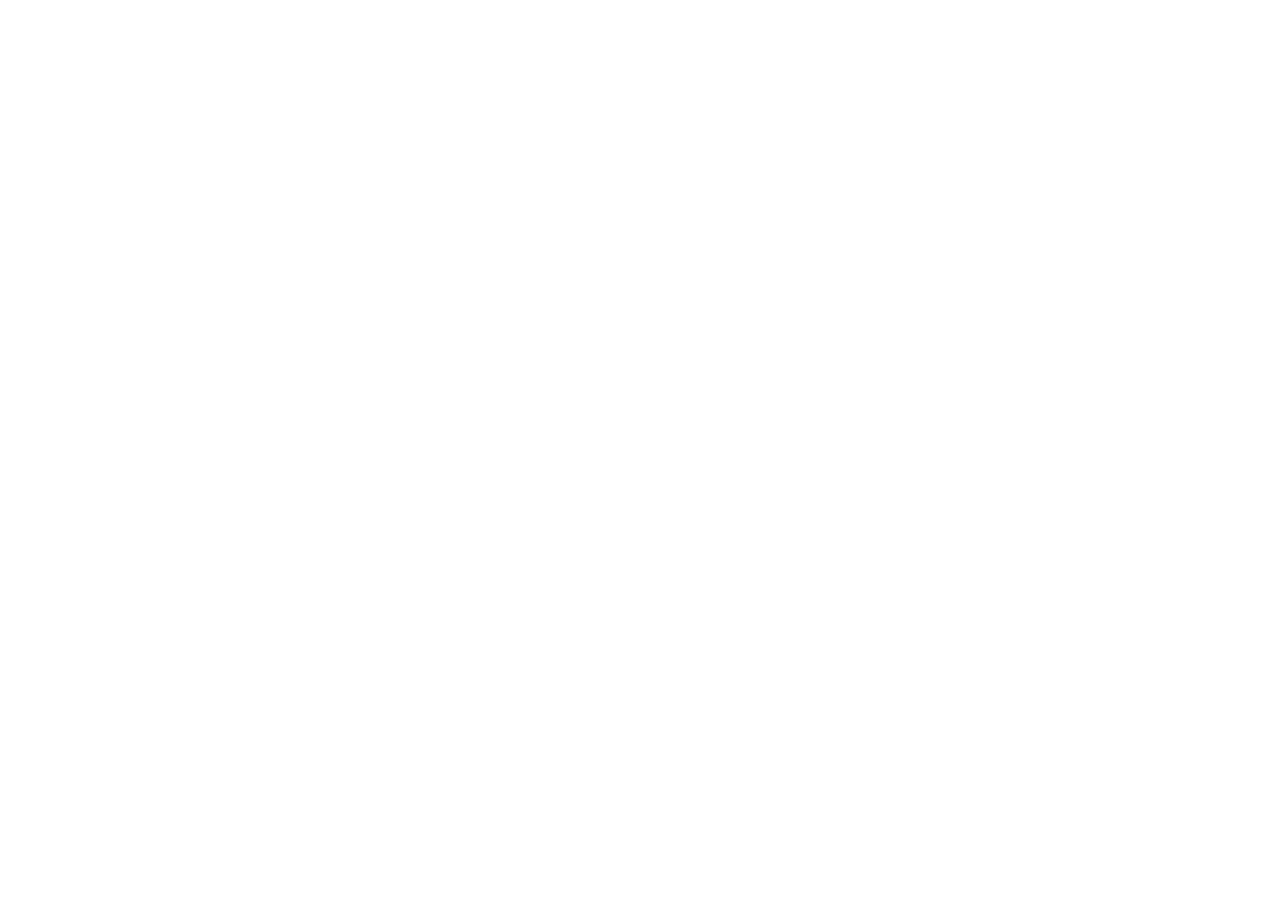
==== index.html @ c750d89a "commit inicial" ====
<!DOCTYPE html>
<html lang="pt-br">
<head>
    <meta charset="UTF-8">
    <meta name="viewport" content="width=device-width, initial-scale=1.0">
    <title>Your new Home</title>
</head>
<body>
    
</body>
</html>
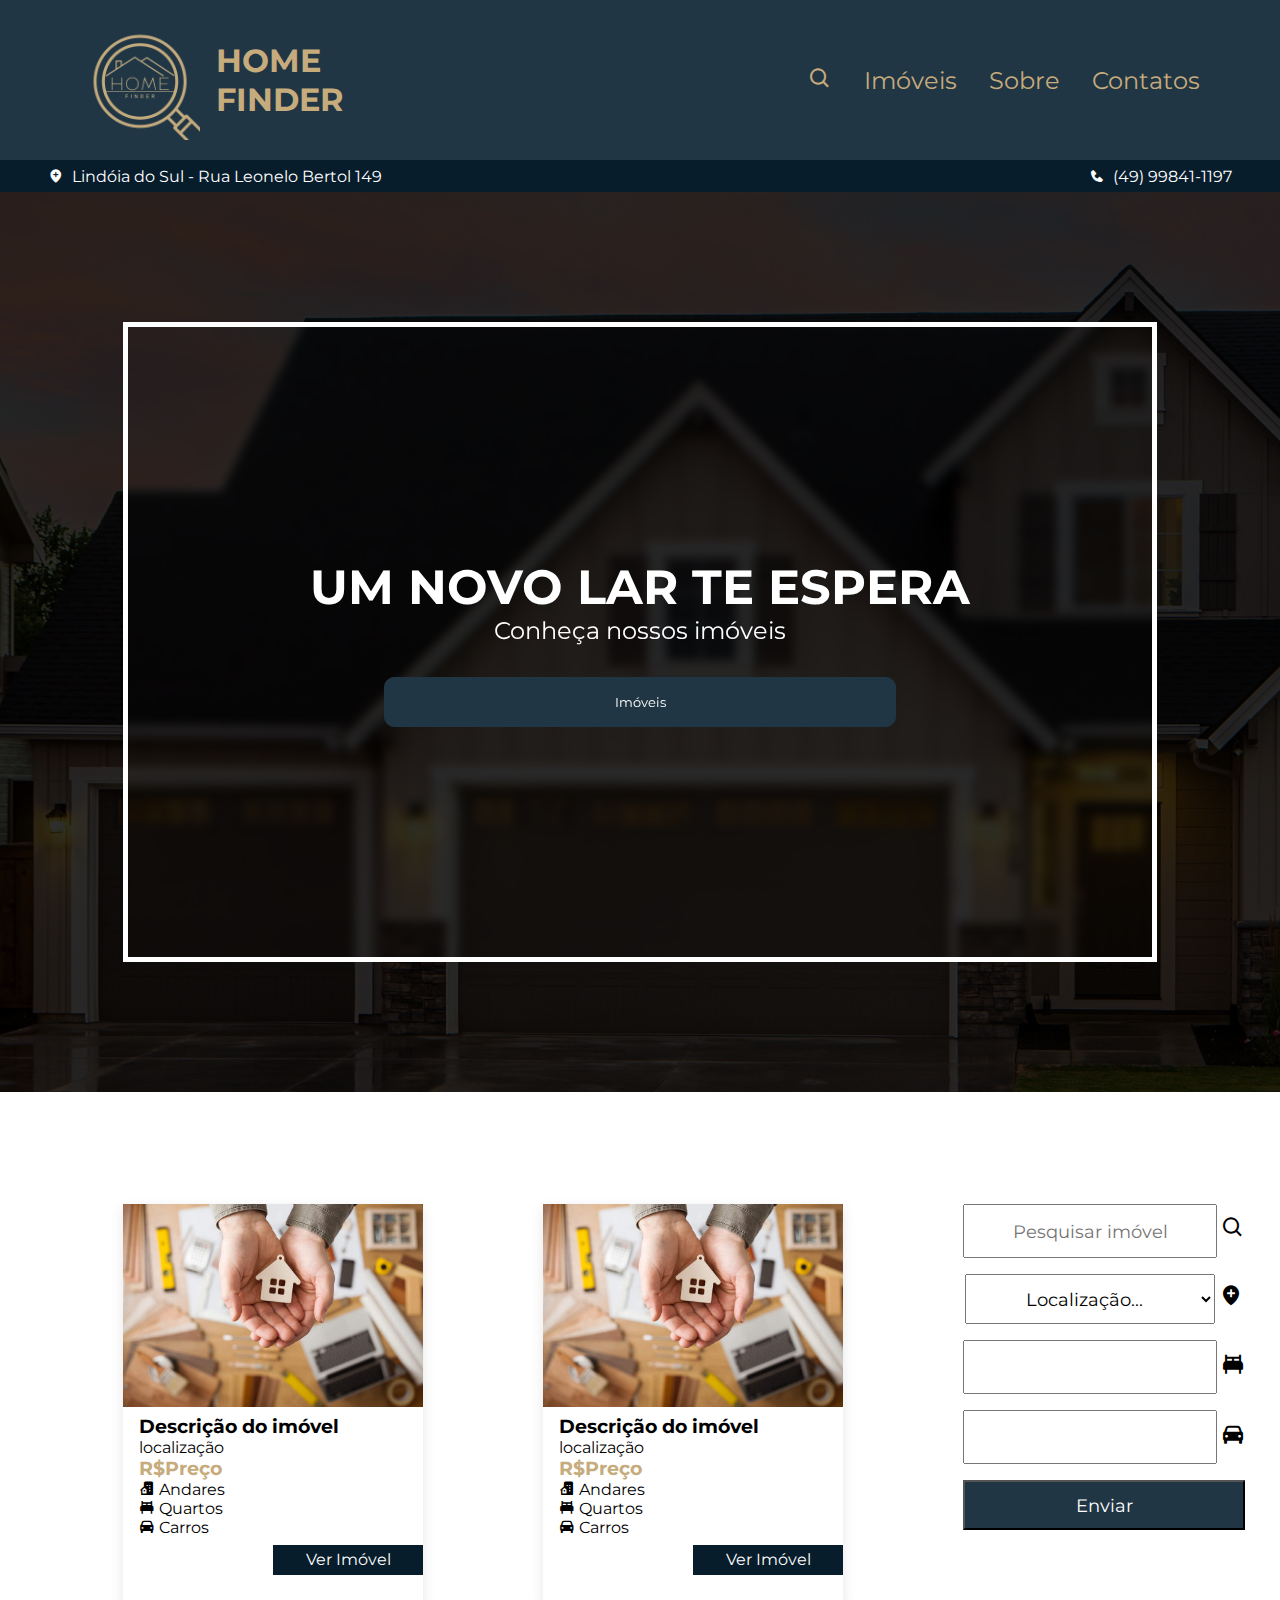
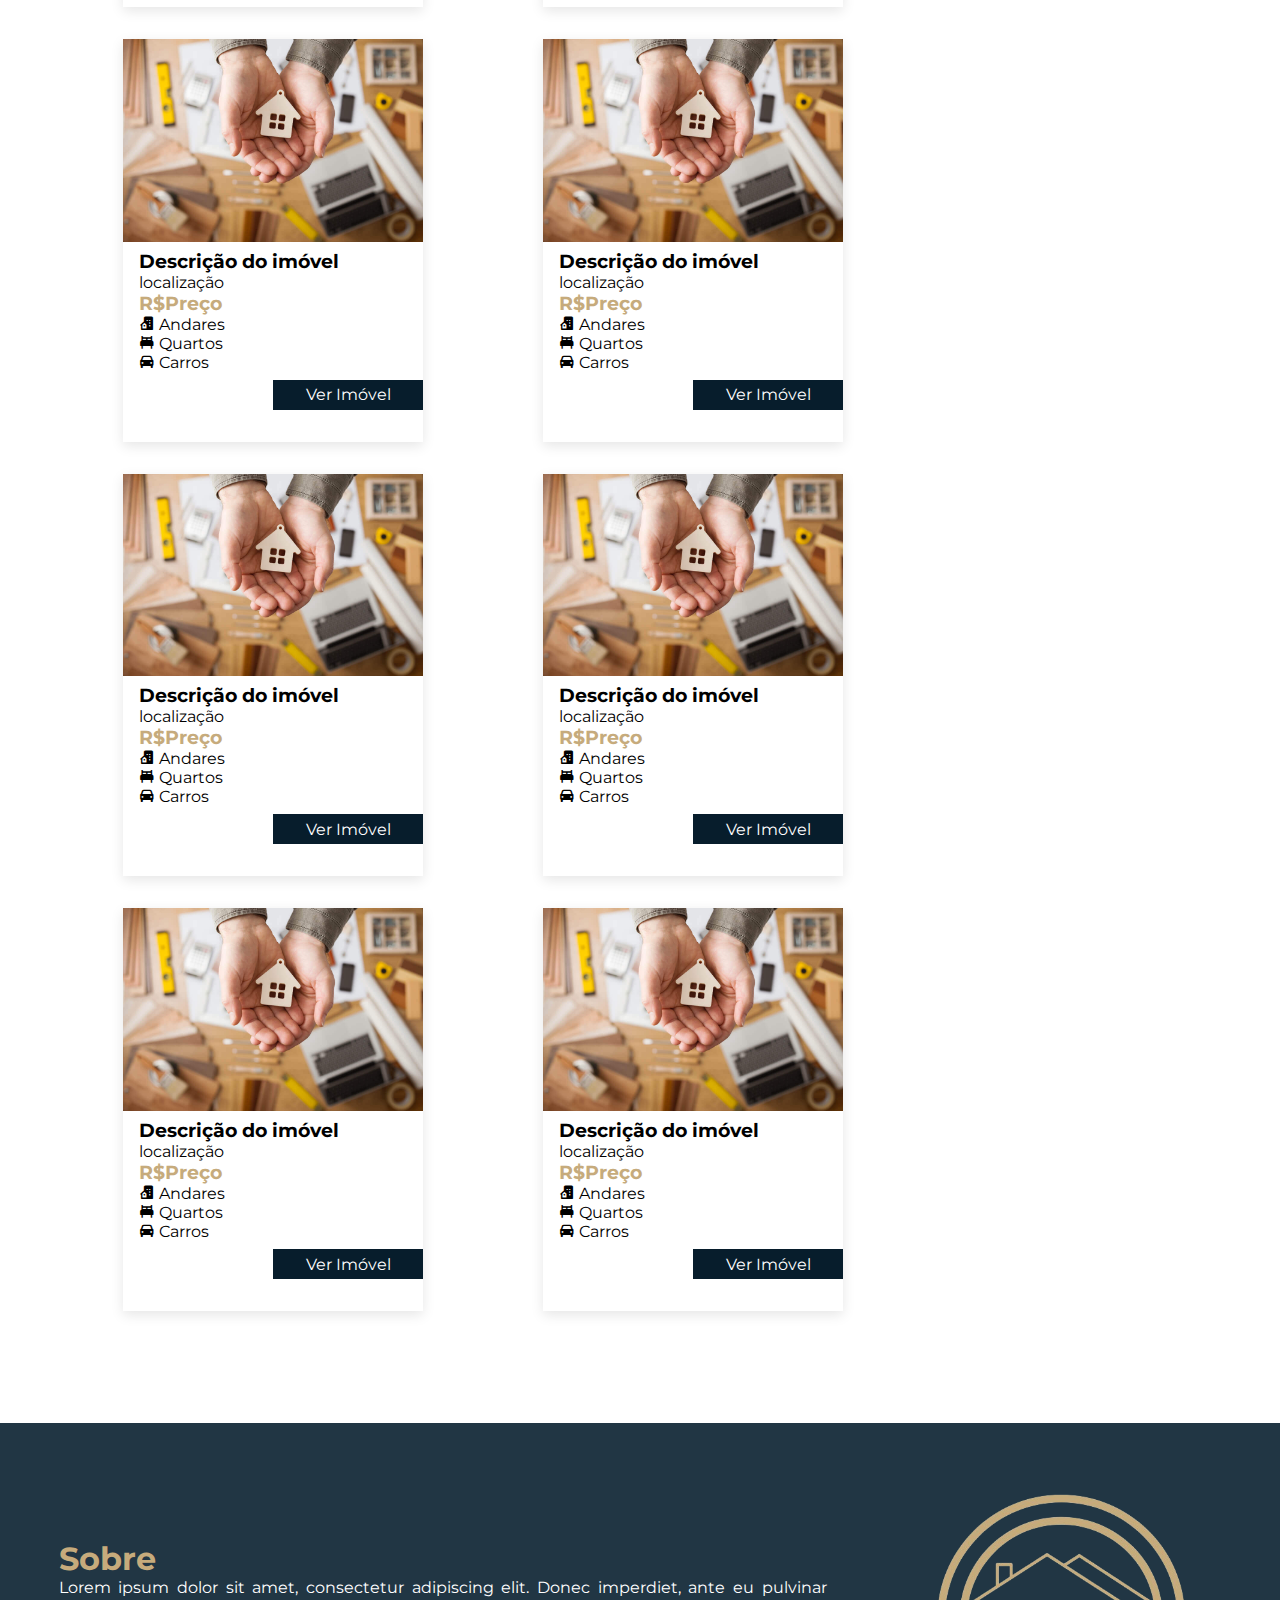
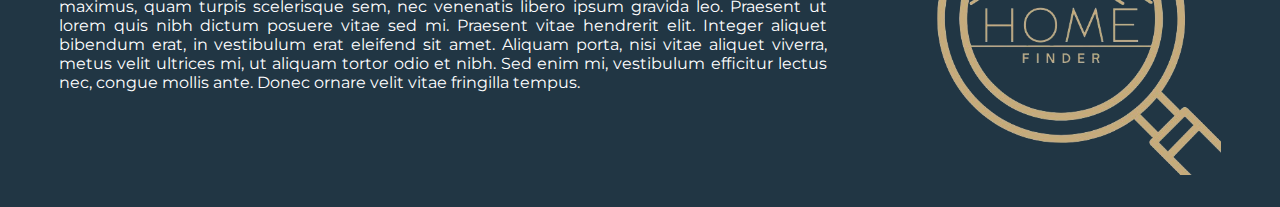
==== commit 69ac4540: "css página inicial" ====
--- a/index.html
+++ b/index.html
@@ -1,11 +1,253 @@
 <!DOCTYPE html>
 <html lang="pt-br">
+
 <head>
     <meta charset="UTF-8">
     <meta name="viewport" content="width=device-width, initial-scale=1.0">
     <title>Your new Home</title>
+
+    <!-- Boxicons CSS -->
+    <link href='https://unpkg.com/boxicons@2.1.4/css/boxicons.min.css' rel='stylesheet'>
+
+    <!-- CSS -->
+    <link rel="stylesheet" href="assets/css/index.css">
+    <link rel="stylesheet" href="assets/css/cabecalho.css">
 </head>
+
 <body>
-    
+
+
+    <header class="cabecalho">
+        <div class="logo">
+            <img src="assets/images/logo.png" alt="LOGO">
+            <div class="titulo">
+                <h1>HOME</h1>
+                <h1>FINDER</h1>
+            </div>
+
+        </div>
+
+        <nav class="menu">
+            <ul>
+                <li><a href="#"><i class='bx bx-search'></i></a></li>
+                <li><a href="#imoveis">Imóveis</a></li>
+                <li><a href="#">Sobre</a></li>
+                <li><a href="#">Contatos</a></li>
+            </ul>
+        </nav>
+
+    </header>
+
+    <div class="infos">
+        <div class="local">
+            <i class='bx bxs-location-plus'></i>
+            <p>Lindóia do Sul - Rua Leonelo Bertol 149</p>
+        </div>
+
+        <div class="contato">
+            <i class='bx bxs-phone'></i>
+            <p>(49) 99841-1197</p>
+        </div>
+    </div>
+
+
+    <div class="apresentacao">
+        <div class="texto">
+            <h1>UM NOVO LAR TE ESPERA</h1>
+            <p>Conheça nossos imóveis</p>
+            <div class="botao">
+                <button><a href="#imoveis">Imóveis</a></button>
+            </div>
+        </div>
+    </div>
+
+    <div class="imoveis" id="imoveis">
+        <div class="cards">
+            <div class="card">
+                <img src="assets/images/foto-chave.png" alt="">
+                <div class="descricao">
+                    <h3>Descrição do imóvel</h3>
+                    <p>localização</p>
+                    <h3><span class="preco">R$Preço</span></h3>
+                    <p><i class='bx bxs-building-house'></i> Andares</p>
+                    <p><i class='bx bxs-bed'></i> Quartos</p>
+                    <p><i class='bx bxs-car'></i> Carros</p>
+                </div>
+                <div class="button">
+                    <button>Ver Imóvel</button>
+                </div>
+            </div>
+
+
+            <div class="card">
+                <img src="assets/images/foto-chave.png" alt="">
+                <div class="descricao">
+                    <h3>Descrição do imóvel</h3>
+                    <p>localização</p>
+                    <h3><span class="preco">R$Preço</span></h3>
+                    <p><i class='bx bxs-building-house'></i> Andares</p>
+                    <p><i class='bx bxs-bed'></i> Quartos</p>
+                    <p><i class='bx bxs-car'></i> Carros</p>
+                </div>
+                <div class="button">
+                    <button>Ver Imóvel</button>
+                </div>
+            </div>
+
+
+            <div class="card">
+                <img src="assets/images/foto-chave.png" alt="">
+                <div class="descricao">
+                    <h3>Descrição do imóvel</h3>
+                    <p>localização</p>
+                    <h3><span class="preco">R$Preço</span></h3>
+                    <p><i class='bx bxs-building-house'></i> Andares</p>
+                    <p><i class='bx bxs-bed'></i> Quartos</p>
+                    <p><i class='bx bxs-car'></i> Carros</p>
+                </div>
+                <div class="button">
+                    <button>Ver Imóvel</button>
+                </div>
+            </div>
+
+
+            <div class="card">
+                <img src="assets/images/foto-chave.png" alt="">
+                <div class="descricao">
+                    <h3>Descrição do imóvel</h3>
+                    <p>localização</p>
+                    <h3><span class="preco">R$Preço</span></h3>
+                    <p><i class='bx bxs-building-house'></i> Andares</p>
+                    <p><i class='bx bxs-bed'></i> Quartos</p>
+                    <p><i class='bx bxs-car'></i> Carros</p>
+                </div>
+                <div class="button">
+                    <button>Ver Imóvel</button>
+                </div>
+            </div>
+
+
+            <div class="card">
+                <img src="assets/images/foto-chave.png" alt="">
+                <div class="descricao">
+                    <h3>Descrição do imóvel</h3>
+                    <p>localização</p>
+                    <h3><span class="preco">R$Preço</span></h3>
+                    <p><i class='bx bxs-building-house'></i> Andares</p>
+                    <p><i class='bx bxs-bed'></i> Quartos</p>
+                    <p><i class='bx bxs-car'></i> Carros</p>
+                </div>
+                <div class="button">
+                    <button>Ver Imóvel</button>
+                </div>
+            </div>
+
+
+            <div class="card">
+                <img src="assets/images/foto-chave.png" alt="">
+                <div class="descricao">
+                    <h3>Descrição do imóvel</h3>
+                    <p>localização</p>
+                    <h3><span class="preco">R$Preço</span></h3>
+                    <p><i class='bx bxs-building-house'></i> Andares</p>
+                    <p><i class='bx bxs-bed'></i> Quartos</p>
+                    <p><i class='bx bxs-car'></i> Carros</p>
+                </div>
+                <div class="button">
+                    <button>Ver Imóvel</button>
+                </div>
+            </div>
+
+            <div class="card">
+                <img src="assets/images/foto-chave.png" alt="">
+                <div class="descricao">
+                    <h3>Descrição do imóvel</h3>
+                    <p>localização</p>
+                    <h3><span class="preco">R$Preço</span></h3>
+                    <p><i class='bx bxs-building-house'></i> Andares</p>
+                    <p><i class='bx bxs-bed'></i> Quartos</p>
+                    <p><i class='bx bxs-car'></i> Carros</p>
+                </div>
+                <div class="button">
+                    <button>Ver Imóvel</button>
+                </div>
+            </div>
+
+
+            <div class="card">
+                <img src="assets/images/foto-chave.png" alt="">
+                <div class="descricao">
+                    <h3>Descrição do imóvel</h3>
+                    <p>localização</p>
+                    <h3><span class="preco">R$Preço</span></h3>
+                    <p><i class='bx bxs-building-house'></i> Andares</p>
+                    <p><i class='bx bxs-bed'></i> Quartos</p>
+                    <p><i class='bx bxs-car'></i> Carros</p>
+                </div>
+                <div class="button">
+                    <button>Ver Imóvel</button>
+                </div>
+            </div>
+
+
+        </div>
+
+        <div class="filtro">
+            <form action="application/pesquisar-imovel.php" class="form">
+                <div>
+                    <input type="text" placeholder="Pesquisar imóvel" name="txtPesquisar">
+                    <label for="txtPesquisar"><i class='bx bx-search'></i></label>
+                </div>
+
+                <div>
+                    <select name="txtLocalizacao" id="">
+                        <option value="">Localização...</option>
+                        <option value="Centro">Centro</option>
+                    </select>
+                    <label for="txtLocalizacao"><i class='bx bxs-location-plus'></i></label>
+
+                </div>
+
+
+                <div>
+                    <input type="number" name="txtQuartos">
+                    <label for="txtQuartos"><i class='bx bxs-bed'></i></label>
+                </div>
+
+                <div>
+                    <input type="number" name="txtCarros">
+                    <label for="txtCarros"><i class='bx bxs-car'></i></label>
+                </div>
+
+                <div class="botao">
+                    <input type="submit" value="Enviar" class="btn">
+                </div>
+
+            </form>
+
+        </div>
+
+    </div>
+
+    <div class="sobre" id="sobre">
+        
+
+        <div class="texto">
+            <div class="titulo">
+                <h1>Sobre</h1>
+            </div>
+            <p>
+                Lorem ipsum dolor sit amet, consectetur adipiscing elit. Donec imperdiet, ante eu pulvinar maximus, quam
+                turpis scelerisque sem, nec venenatis libero ipsum gravida leo. Praesent ut lorem quis nibh dictum posuere
+                vitae sed mi. Praesent vitae hendrerit elit. Integer aliquet bibendum erat, in vestibulum erat eleifend sit
+                amet. Aliquam porta, nisi vitae aliquet viverra, metus velit ultrices mi, ut aliquam tortor odio et nibh.
+                Sed enim mi, vestibulum efficitur lectus nec, congue mollis ante. Donec ornare velit vitae fringilla tempus.
+            </p>
+            
+        </div>
+
+        <img src="assets/images/logo.png" alt="">
+    </div>
 </body>
+
 </html>--- a/assets/css/index.css
+++ b/assets/css/index.css
@@ -0,0 +1,229 @@
+@import url('https://fonts.googleapis.com/css2?family=Montserrat:wght@200;300;400;700&display=swap');
+
+*{
+    font-family: 'Montserrat', sans-serif;
+    padding: 0px;
+    margin: 0px;
+    text-decoration: none;
+    list-style: none;
+    color: inherit;
+    transition: all 0.3s ease-in;
+}
+
+.infos{
+    width: 100%;
+    height: 2rem;
+    background-color: #071d2c;
+    color: #ffffff;
+    display: flex;
+    justify-content: space-between;
+    align-items: center;
+}
+
+.infos .local{
+    display: flex;
+    justify-content: center;
+    align-items: center;
+    gap: 0.5rem;
+    margin-left: 3rem;
+}
+
+.infos .contato{
+    display: flex;
+    justify-content: center;
+    align-items: center;
+    gap: 0.5rem;
+    margin-right: 3rem;
+}
+
+.apresentacao{
+    width: 100%;
+    height: 100vh;
+    display: flex;
+    justify-content: center;
+    align-items: center;
+    background: url(../images/banner.png);
+}
+
+.apresentacao .texto{
+    width: 80%;
+    height: 70%;
+    display: flex;
+    justify-content: center;
+    align-items: center;
+    flex-direction: column;
+    background-color: transparent;
+    backdrop-filter: blur(5px);
+    color: #ffffff;
+    border: 5px solid #ffffff;
+}
+
+.apresentacao .texto h1{
+    font-size: 300%;
+    font-weight: 700;
+}
+
+.apresentacao .texto p{
+    font-size: 150%;
+    font-weight: 400;
+}
+
+.apresentacao .texto .botao{
+    width: 100%;
+    display: flex;
+    justify-content: center;
+    align-items: center;
+}
+
+.apresentacao .texto .botao button{
+    width: 50%;
+    height: 50px;
+    color: #ffffff;
+    border: 0.5px solid #213644;
+    border-radius: 10px;
+    background-color: #213644;
+    margin-top: 2rem;
+}
+
+.apresentacao .texto .botao button:hover{
+    color: #213644;
+    border: 0.5px solid #213644;
+    border-radius: 10px;
+    background-color: transparent;
+}
+
+.imoveis{
+    width: 100%;
+    height: auto;
+    display: flex;
+    justify-content: center;
+    align-items: flex-start;
+    padding-top: 5rem;
+    padding-bottom: 5rem;
+    gap: 2rem;
+}
+
+.imoveis .cards{
+    width: 70%;
+    height: auto;
+    padding-top: 2rem;
+    padding-bottom: 2rem;
+    display: flex;
+    justify-content: space-evenly;
+    align-items: center;
+    flex-wrap: wrap;
+    gap: 2rem;
+}
+
+.imoveis .cards .card{
+    width: 300px;
+    height: auto;
+    overflow-x: hidden;
+    padding-bottom: 2rem;
+    display: flex;
+    flex-direction: column;
+    gap: 0.5rem;
+    box-shadow: rgba(0, 0, 0, 0.1) 0px 4px 12px;
+}
+
+.imoveis .cards .card .descricao{
+    margin-left: 1rem;
+}
+
+.imoveis .cards .card img{
+    width: 300px;
+}
+
+.imoveis .cards .card .button{
+    width: 100%;
+    display: flex;
+    justify-content: flex-end;
+    padding-right: 1rem;
+}
+
+.imoveis .cards .card .button button{
+    width: 150px;
+    height: 30px;
+    border: 1px solid #071d2c;
+    background-color: #071d2c;
+    color: #ffffff;
+    font-size: 100%;
+    font-weight: 400;
+}
+
+.imoveis .cards .card .button button:hover{
+    transform: translate(10px);
+}
+
+.imoveis .cards .card:hover{
+    scale: 1.05;
+}
+
+.imoveis .preco{
+    color: #C6AB7C;
+    font-weight: 700;
+}
+
+.imoveis .filtro{
+    width: auto;
+    height: auto;
+    padding-top: 2rem;
+    padding-bottom: 2rem;
+}
+
+.imoveis .filtro .form{
+    display: flex;
+    flex-direction: column;
+    align-items: center;
+    justify-content: center;
+    gap: 1rem;
+}
+
+.imoveis .filtro .form input, select{
+    width: 250px;
+    height: 50px;
+    text-align: center;
+    font-size: 110%;
+}
+
+.imoveis .filtro .form label i{
+    font-size: 150%;
+}
+
+.imoveis .filtro .form .botao{
+    width: 100%;
+}
+
+.imoveis .filtro .form .btn{
+    width: 100%;
+    background-color: #213644;
+    color: #ffffff;
+}
+
+.sobre{
+    width: 100%;
+    height: auto;
+    padding-top: 2rem;
+    padding-bottom: 2rem;
+    display: flex;
+    justify-content: space-evenly;
+    align-items: center;
+    gap: 1rem;
+
+    background-color: #213644;
+    color: #ffffff;
+}
+
+.sobre .texto{
+    width: 60%;
+    text-align: justify;
+}
+
+.sobre .texto .titulo{
+    color: #C6AB7C;
+}
+
+.sobre img{
+    width: 25%;
+    background-color: transparent;
+}--- a/assets/css/cabecalho.css
+++ b/assets/css/cabecalho.css
@@ -0,0 +1,55 @@
+*{
+    padding: 0px;
+    margin: 0px;
+    text-decoration: none;
+    list-style: none;
+    color: inherit;
+}
+
+.cabecalho{
+    width: 100%;
+    height: 10rem;
+    background-color: #213644;
+    color: #C6AB7C;
+    display: flex;
+    justify-content: space-between;
+    align-items: center;
+}
+
+.cabecalho .logo{
+    display: flex;
+    justify-content: flex-start;
+    align-items: center;
+    margin-left: 5rem;
+    gap: 1rem;
+}
+
+.cabecalho .logo img{
+    width: 120px;
+}
+
+.cabecalho .logo .titulo{
+    display: flex;
+    flex-direction: column;
+    justify-content: center;
+    align-items: flex-start;
+}
+
+.cabecalho .menu{
+    margin-right: 5rem;
+}
+
+.cabecalho .menu ul{
+    display: flex;
+    justify-content: flex-start;
+    align-items: center;
+    gap: 2rem;
+}
+
+.cabecalho .menu a{
+    font-size: 150%;
+}
+
+.cabecalho .menu a:hover{
+    border-bottom: 3px solid #C6AB7C;
+}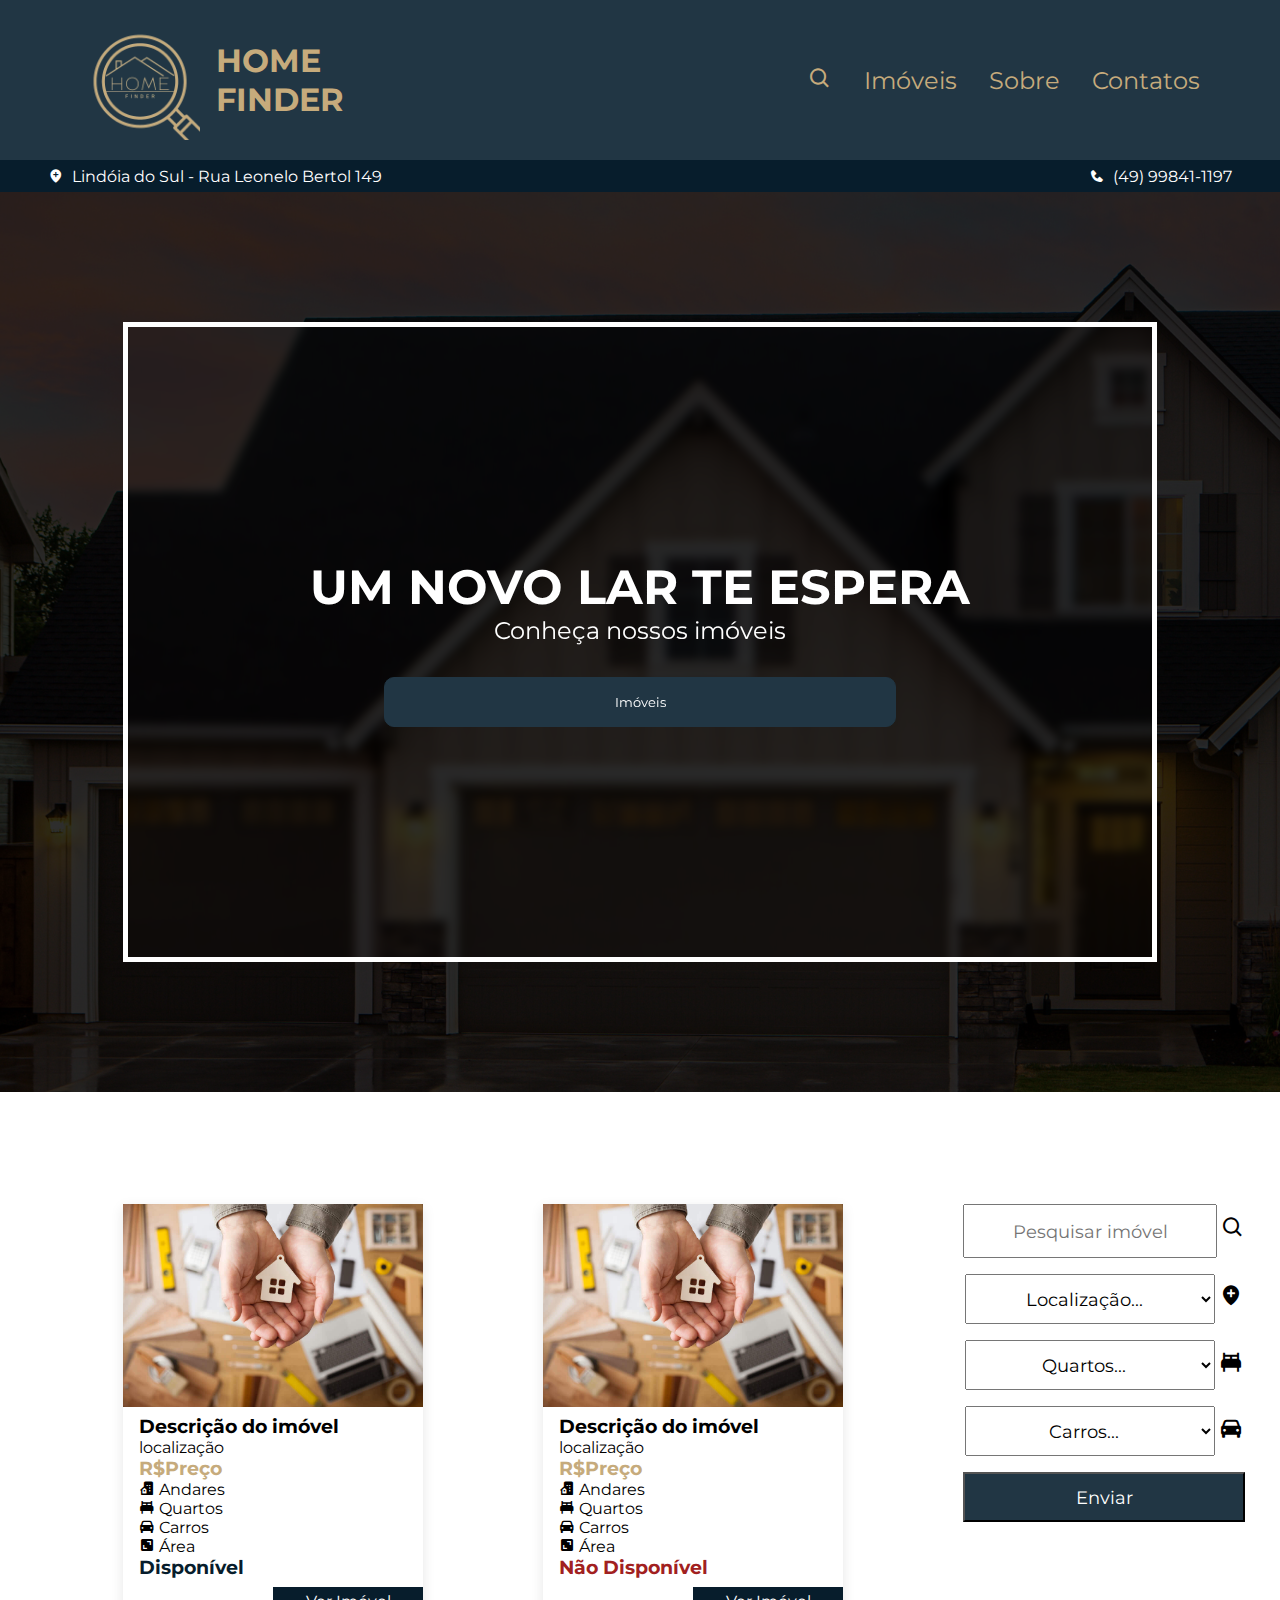
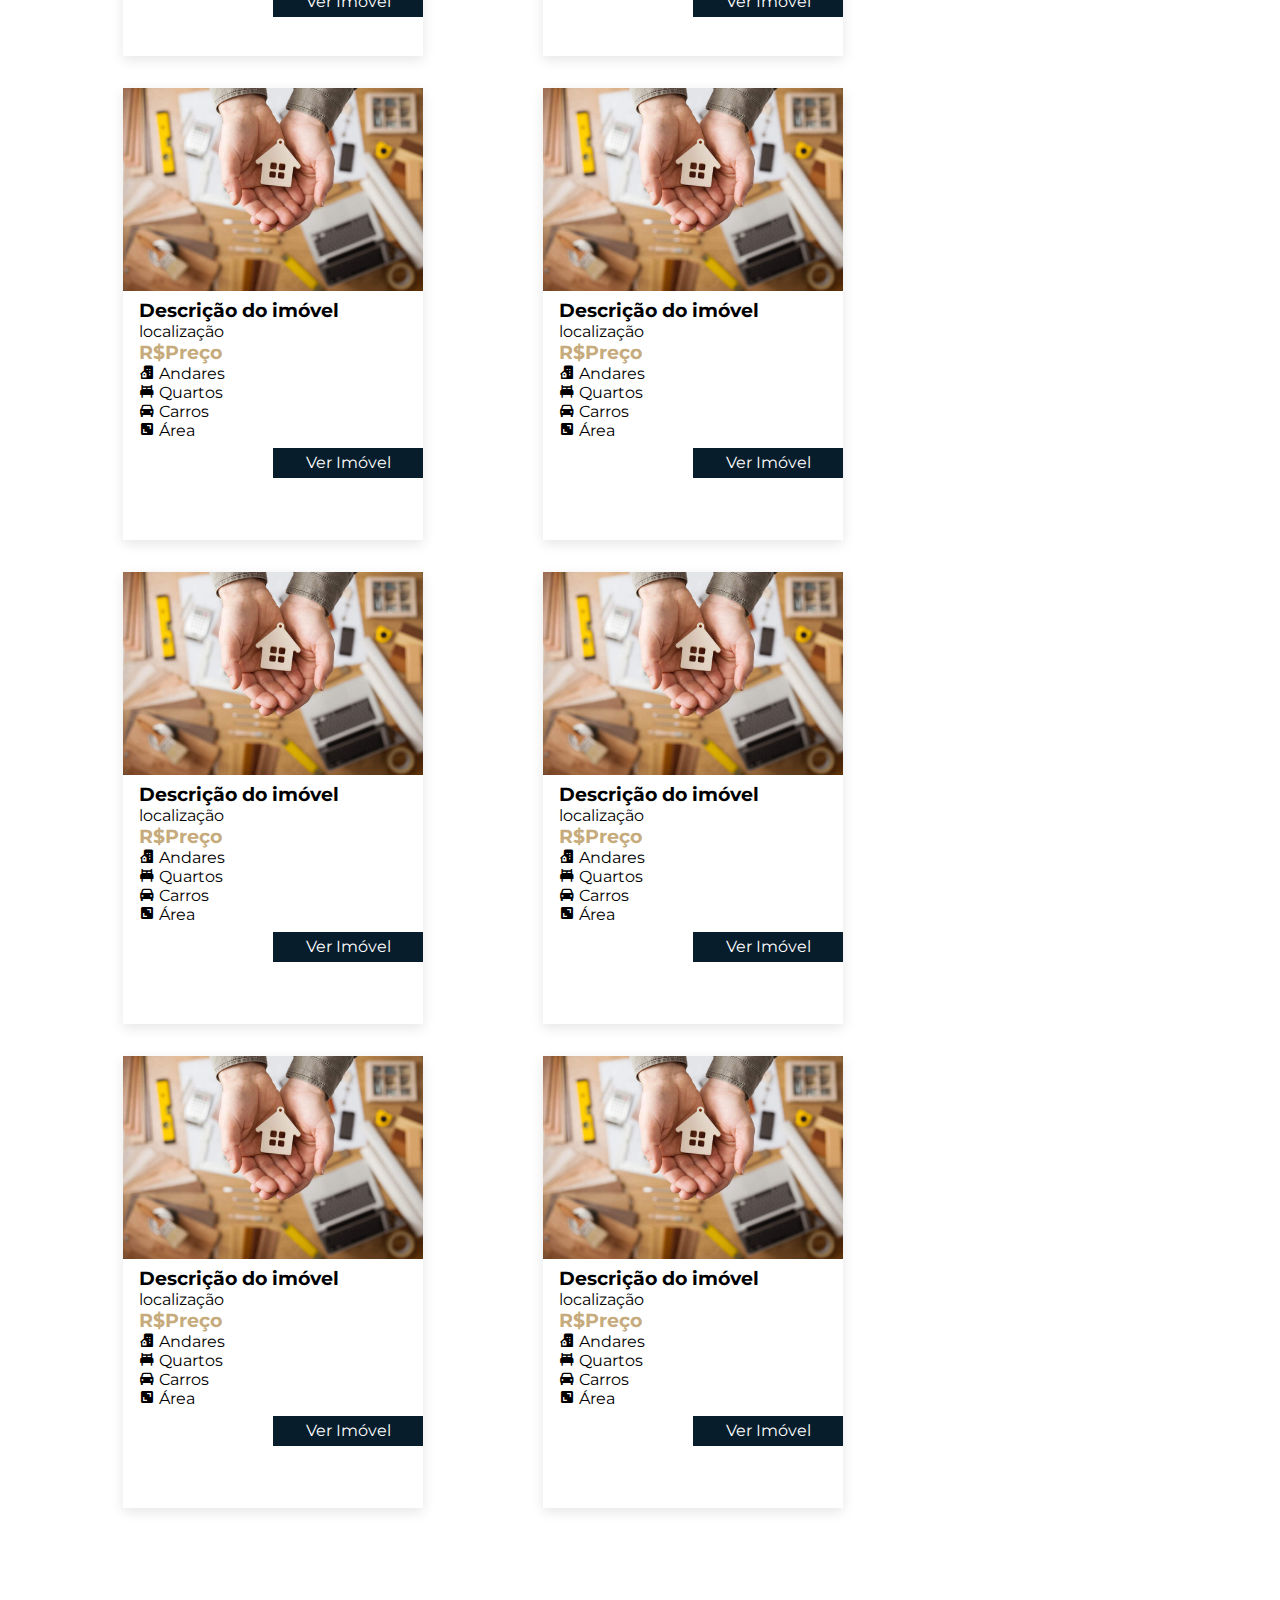
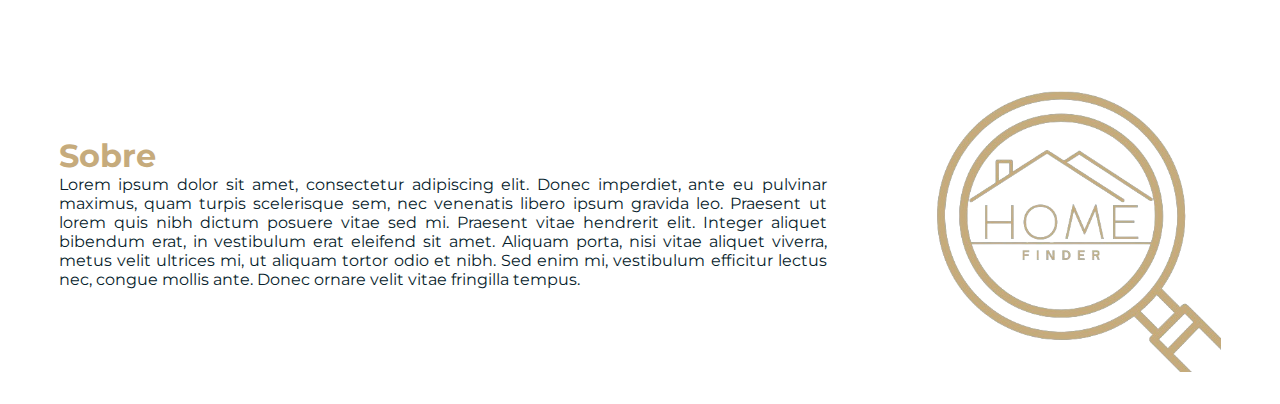
==== commit b00b1f3c: "mudança no sobre" ====
--- a/index.html
+++ b/index.html
@@ -72,117 +72,127 @@
                     <p><i class='bx bxs-building-house'></i> Andares</p>
                     <p><i class='bx bxs-bed'></i> Quartos</p>
                     <p><i class='bx bxs-car'></i> Carros</p>
-                </div>
-                <div class="button">
-                    <button>Ver Imóvel</button>
-                </div>
-            </div>
-
-
-            <div class="card">
-                <img src="assets/images/foto-chave.png" alt="">
-                <div class="descricao">
-                    <h3>Descrição do imóvel</h3>
-                    <p>localização</p>
-                    <h3><span class="preco">R$Preço</span></h3>
-                    <p><i class='bx bxs-building-house'></i> Andares</p>
-                    <p><i class='bx bxs-bed'></i> Quartos</p>
-                    <p><i class='bx bxs-car'></i> Carros</p>
-                </div>
-                <div class="button">
-                    <button>Ver Imóvel</button>
-                </div>
-            </div>
-
-
-            <div class="card">
-                <img src="assets/images/foto-chave.png" alt="">
-                <div class="descricao">
-                    <h3>Descrição do imóvel</h3>
-                    <p>localização</p>
-                    <h3><span class="preco">R$Preço</span></h3>
-                    <p><i class='bx bxs-building-house'></i> Andares</p>
-                    <p><i class='bx bxs-bed'></i> Quartos</p>
-                    <p><i class='bx bxs-car'></i> Carros</p>
-                </div>
-                <div class="button">
-                    <button>Ver Imóvel</button>
-                </div>
-            </div>
-
-
-            <div class="card">
-                <img src="assets/images/foto-chave.png" alt="">
-                <div class="descricao">
-                    <h3>Descrição do imóvel</h3>
-                    <p>localização</p>
-                    <h3><span class="preco">R$Preço</span></h3>
-                    <p><i class='bx bxs-building-house'></i> Andares</p>
-                    <p><i class='bx bxs-bed'></i> Quartos</p>
-                    <p><i class='bx bxs-car'></i> Carros</p>
-                </div>
-                <div class="button">
-                    <button>Ver Imóvel</button>
-                </div>
-            </div>
-
-
-            <div class="card">
-                <img src="assets/images/foto-chave.png" alt="">
-                <div class="descricao">
-                    <h3>Descrição do imóvel</h3>
-                    <p>localização</p>
-                    <h3><span class="preco">R$Preço</span></h3>
-                    <p><i class='bx bxs-building-house'></i> Andares</p>
-                    <p><i class='bx bxs-bed'></i> Quartos</p>
-                    <p><i class='bx bxs-car'></i> Carros</p>
-                </div>
-                <div class="button">
-                    <button>Ver Imóvel</button>
-                </div>
-            </div>
-
-
-            <div class="card">
-                <img src="assets/images/foto-chave.png" alt="">
-                <div class="descricao">
-                    <h3>Descrição do imóvel</h3>
-                    <p>localização</p>
-                    <h3><span class="preco">R$Preço</span></h3>
-                    <p><i class='bx bxs-building-house'></i> Andares</p>
-                    <p><i class='bx bxs-bed'></i> Quartos</p>
-                    <p><i class='bx bxs-car'></i> Carros</p>
-                </div>
-                <div class="button">
-                    <button>Ver Imóvel</button>
-                </div>
-            </div>
-
-            <div class="card">
-                <img src="assets/images/foto-chave.png" alt="">
-                <div class="descricao">
-                    <h3>Descrição do imóvel</h3>
-                    <p>localização</p>
-                    <h3><span class="preco">R$Preço</span></h3>
-                    <p><i class='bx bxs-building-house'></i> Andares</p>
-                    <p><i class='bx bxs-bed'></i> Quartos</p>
-                    <p><i class='bx bxs-car'></i> Carros</p>
-                </div>
-                <div class="button">
-                    <button>Ver Imóvel</button>
-                </div>
-            </div>
-
-
-            <div class="card">
-                <img src="assets/images/foto-chave.png" alt="">
-                <div class="descricao">
-                    <h3>Descrição do imóvel</h3>
-                    <p>localização</p>
-                    <h3><span class="preco">R$Preço</span></h3>
-                    <p><i class='bx bxs-building-house'></i> Andares</p>
-                    <p><i class='bx bxs-bed'></i> Quartos</p>
-                    <p><i class='bx bxs-car'></i> Carros</p>
+                    <p><i class='bx bxs-area' ></i> Área</p>
+                    <h3><span class="vago">Disponível</span></h3>
+                </div>
+                <div class="button">
+                    <button>Ver Imóvel</button>
+                </div>
+            </div>
+
+
+            <div class="card">
+                <img src="assets/images/foto-chave.png" alt="">
+                <div class="descricao">
+                    <h3>Descrição do imóvel</h3>
+                    <p>localização</p>
+                    <h3><span class="preco">R$Preço</span></h3>
+                    <p><i class='bx bxs-building-house'></i> Andares</p>
+                    <p><i class='bx bxs-bed'></i> Quartos</p>
+                    <p><i class='bx bxs-car'></i> Carros</p>
+                    <p><i class='bx bxs-area' ></i> Área</p>
+                    <h3><span class="alugado">Não Disponível</span></h3>
+                </div>
+                <div class="button">
+                    <button>Ver Imóvel</button>
+                </div>
+            </div>
+
+
+            <div class="card">
+                <img src="assets/images/foto-chave.png" alt="">
+                <div class="descricao">
+                    <h3>Descrição do imóvel</h3>
+                    <p>localização</p>
+                    <h3><span class="preco">R$Preço</span></h3>
+                    <p><i class='bx bxs-building-house'></i> Andares</p>
+                    <p><i class='bx bxs-bed'></i> Quartos</p>
+                    <p><i class='bx bxs-car'></i> Carros</p>
+                    <p><i class='bx bxs-area' ></i> Área</p>
+                </div>
+                <div class="button">
+                    <button>Ver Imóvel</button>
+                </div>
+            </div>
+
+
+            <div class="card">
+                <img src="assets/images/foto-chave.png" alt="">
+                <div class="descricao">
+                    <h3>Descrição do imóvel</h3>
+                    <p>localização</p>
+                    <h3><span class="preco">R$Preço</span></h3>
+                    <p><i class='bx bxs-building-house'></i> Andares</p>
+                    <p><i class='bx bxs-bed'></i> Quartos</p>
+                    <p><i class='bx bxs-car'></i> Carros</p>
+                    <p><i class='bx bxs-area' ></i> Área</p>
+                </div>
+                <div class="button">
+                    <button>Ver Imóvel</button>
+                </div>
+            </div>
+
+
+            <div class="card">
+                <img src="assets/images/foto-chave.png" alt="">
+                <div class="descricao">
+                    <h3>Descrição do imóvel</h3>
+                    <p>localização</p>
+                    <h3><span class="preco">R$Preço</span></h3>
+                    <p><i class='bx bxs-building-house'></i> Andares</p>
+                    <p><i class='bx bxs-bed'></i> Quartos</p>
+                    <p><i class='bx bxs-car'></i> Carros</p>
+                    <p><i class='bx bxs-area' ></i> Área</p>
+                </div>
+                <div class="button">
+                    <button>Ver Imóvel</button>
+                </div>
+            </div>
+
+
+            <div class="card">
+                <img src="assets/images/foto-chave.png" alt="">
+                <div class="descricao">
+                    <h3>Descrição do imóvel</h3>
+                    <p>localização</p>
+                    <h3><span class="preco">R$Preço</span></h3>
+                    <p><i class='bx bxs-building-house'></i> Andares</p>
+                    <p><i class='bx bxs-bed'></i> Quartos</p>
+                    <p><i class='bx bxs-car'></i> Carros</p>
+                    <p><i class='bx bxs-area' ></i> Área</p>
+                </div>
+                <div class="button">
+                    <button>Ver Imóvel</button>
+                </div>
+            </div>
+
+            <div class="card">
+                <img src="assets/images/foto-chave.png" alt="">
+                <div class="descricao">
+                    <h3>Descrição do imóvel</h3>
+                    <p>localização</p>
+                    <h3><span class="preco">R$Preço</span></h3>
+                    <p><i class='bx bxs-building-house'></i> Andares</p>
+                    <p><i class='bx bxs-bed'></i> Quartos</p>
+                    <p><i class='bx bxs-car'></i> Carros</p>
+                    <p><i class='bx bxs-area' ></i> Área</p>
+                </div>
+                <div class="button">
+                    <button>Ver Imóvel</button>
+                </div>
+            </div>
+
+
+            <div class="card">
+                <img src="assets/images/foto-chave.png" alt="">
+                <div class="descricao">
+                    <h3>Descrição do imóvel</h3>
+                    <p>localização</p>
+                    <h3><span class="preco">R$Preço</span></h3>
+                    <p><i class='bx bxs-building-house'></i> Andares</p>
+                    <p><i class='bx bxs-bed'></i> Quartos</p>
+                    <p><i class='bx bxs-car'></i> Carros</p>
+                    <p><i class='bx bxs-area' ></i> Área</p>
                 </div>
                 <div class="button">
                     <button>Ver Imóvel</button>
@@ -203,19 +213,33 @@
                     <select name="txtLocalizacao" id="">
                         <option value="">Localização...</option>
                         <option value="Centro">Centro</option>
+                        <option value="Centro">Interior</option>
                     </select>
                     <label for="txtLocalizacao"><i class='bx bxs-location-plus'></i></label>
-
-                </div>
-
-
-                <div>
-                    <input type="number" name="txtQuartos">
+                </div>
+
+
+                <div>
+                    <select name="txtQuartos" id="">
+                        <option value="">Quartos...</option>
+                        <option value="01">01</option>
+                        <option value="02">02</option>
+                        <option value="03">03</option>
+                        <option value="04">04</option>
+                        <option value="05">05</option>
+                    </select>
                     <label for="txtQuartos"><i class='bx bxs-bed'></i></label>
                 </div>
 
                 <div>
-                    <input type="number" name="txtCarros">
+                    <select name="txtCarros" id="">
+                        <option value="">Carros...</option>
+                        <option value="01">01</option>
+                        <option value="02">02</option>
+                        <option value="03">03</option>
+                        <option value="04">04</option>
+                        <option value="05">05</option>
+                    </select>
                     <label for="txtCarros"><i class='bx bxs-car'></i></label>
                 </div>
 
@@ -248,6 +272,12 @@
 
         <img src="assets/images/logo.png" alt="">
     </div>
+
+    <div class="contatos">
+        <div class="redes">
+            
+        </div>
+    </div>
 </body>
 
 </html>--- a/assets/css/index.css
+++ b/assets/css/index.css
@@ -117,7 +117,7 @@
 
 .imoveis .cards .card{
     width: 300px;
-    height: auto;
+    height: 420px;
     overflow-x: hidden;
     padding-bottom: 2rem;
     display: flex;
@@ -164,6 +164,16 @@
     font-weight: 700;
 }
 
+.imoveis .vago{
+    color: #071d2c;
+    font-weight: 700;
+}
+
+.imoveis .alugado{
+    color: #a12020;
+    font-weight: 700;
+}
+
 .imoveis .filtro{
     width: auto;
     height: auto;
@@ -210,8 +220,8 @@
     align-items: center;
     gap: 1rem;
 
-    background-color: #213644;
-    color: #ffffff;
+    background-color: #ffffff;
+    color: #071d2c;
 }
 
 .sobre .texto{
@@ -226,4 +236,5 @@
 .sobre img{
     width: 25%;
     background-color: transparent;
-}+}
+
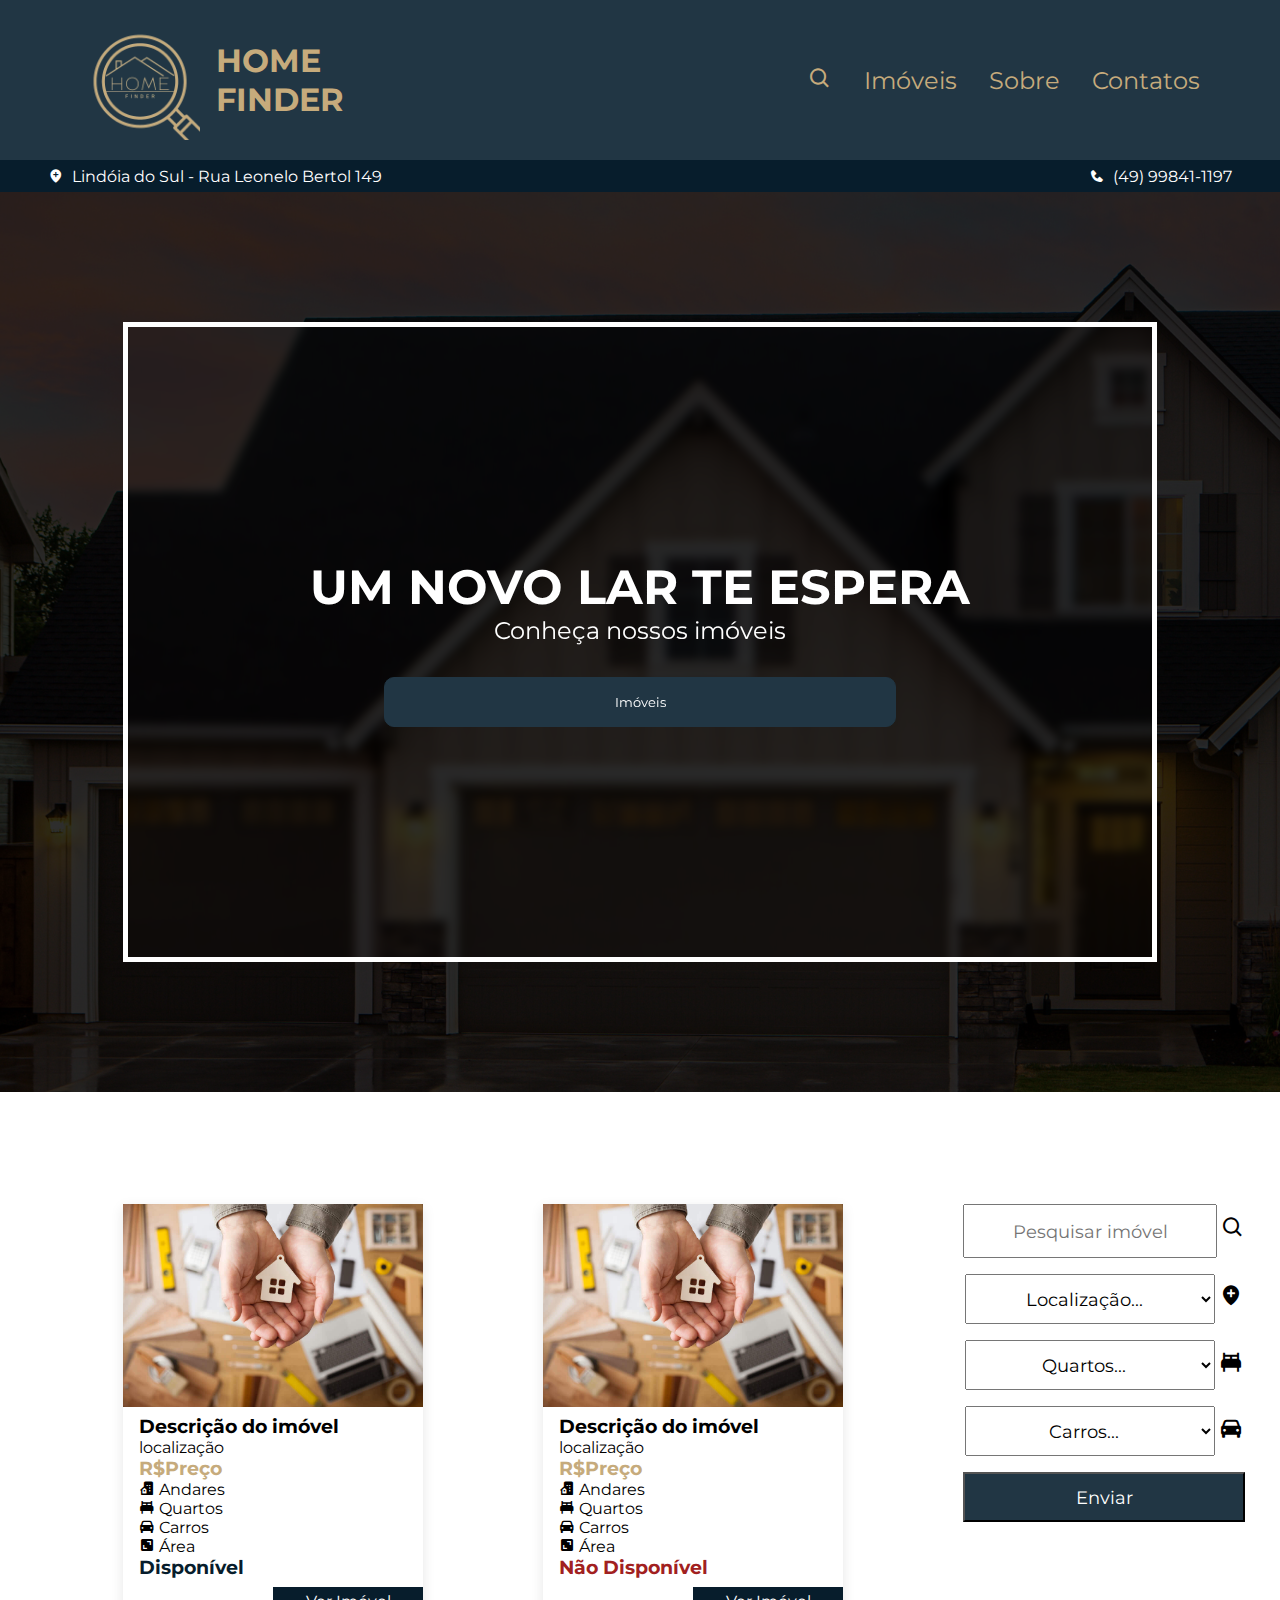
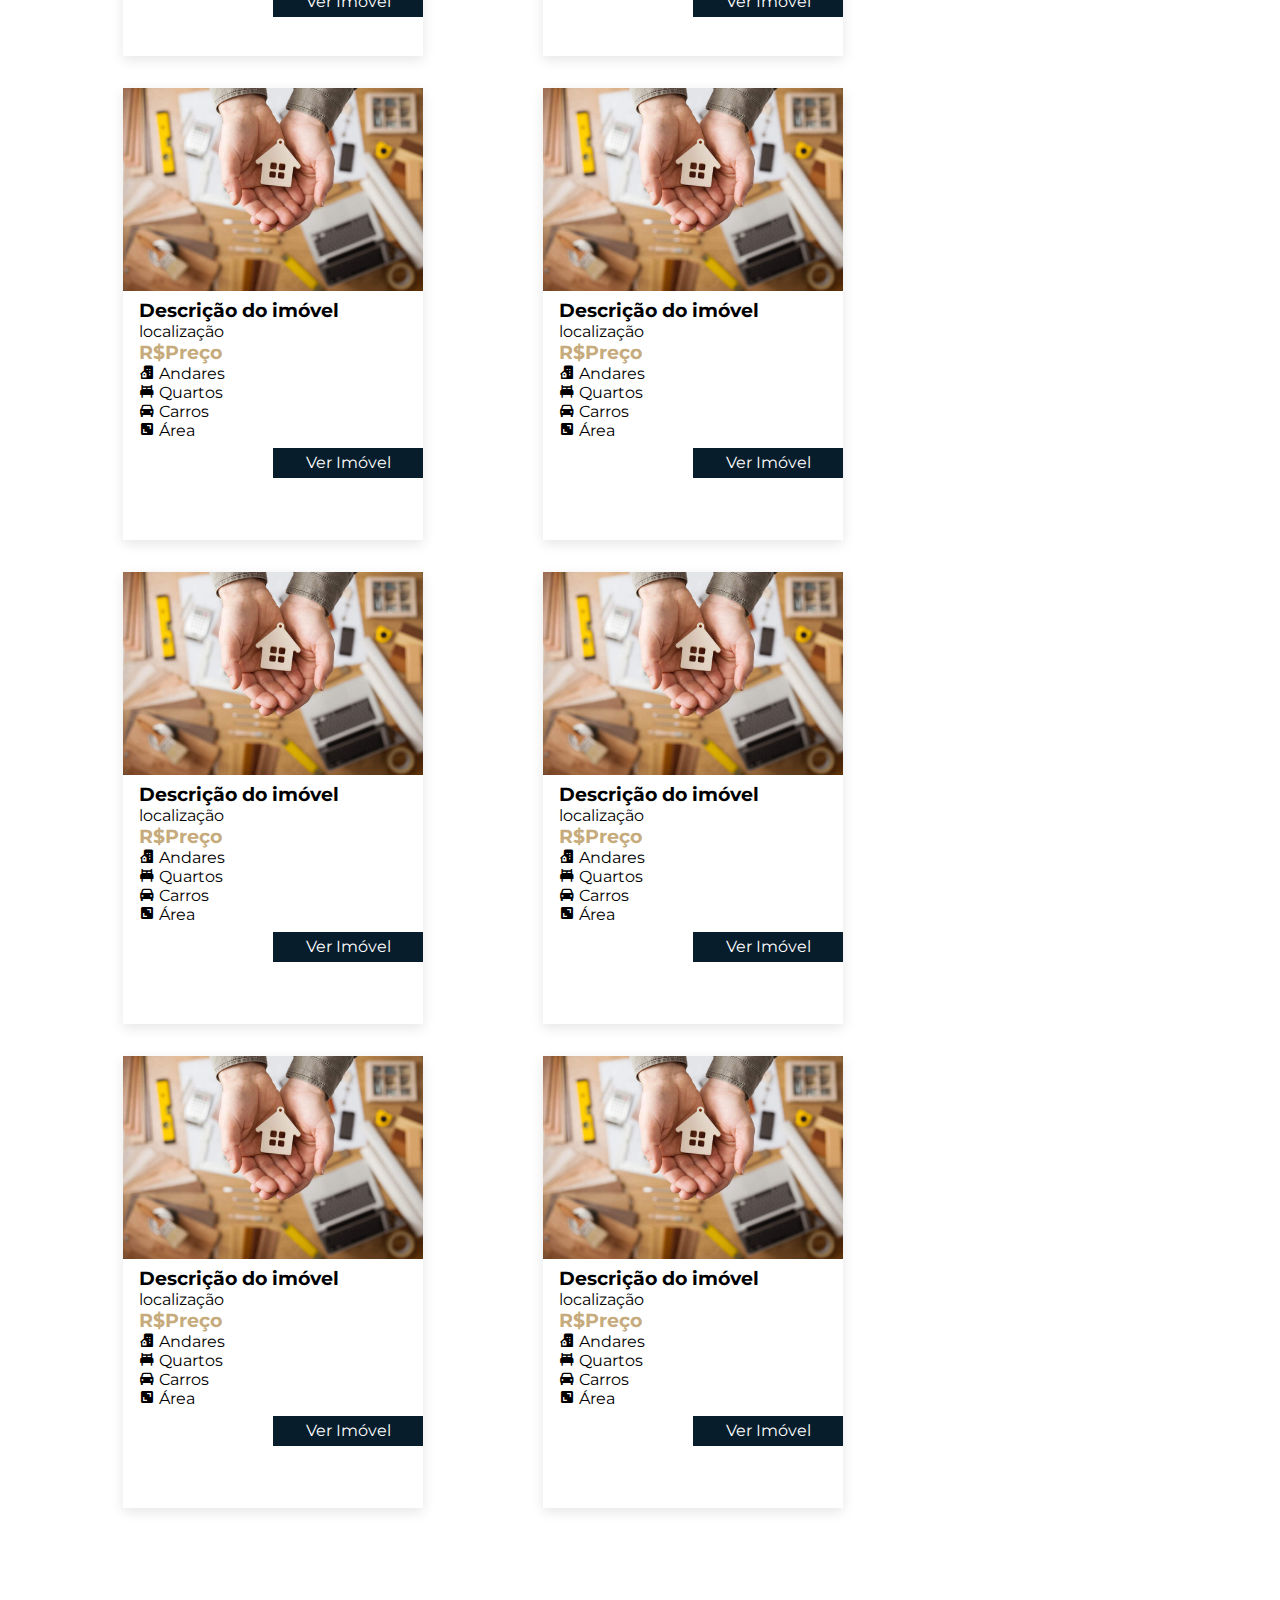
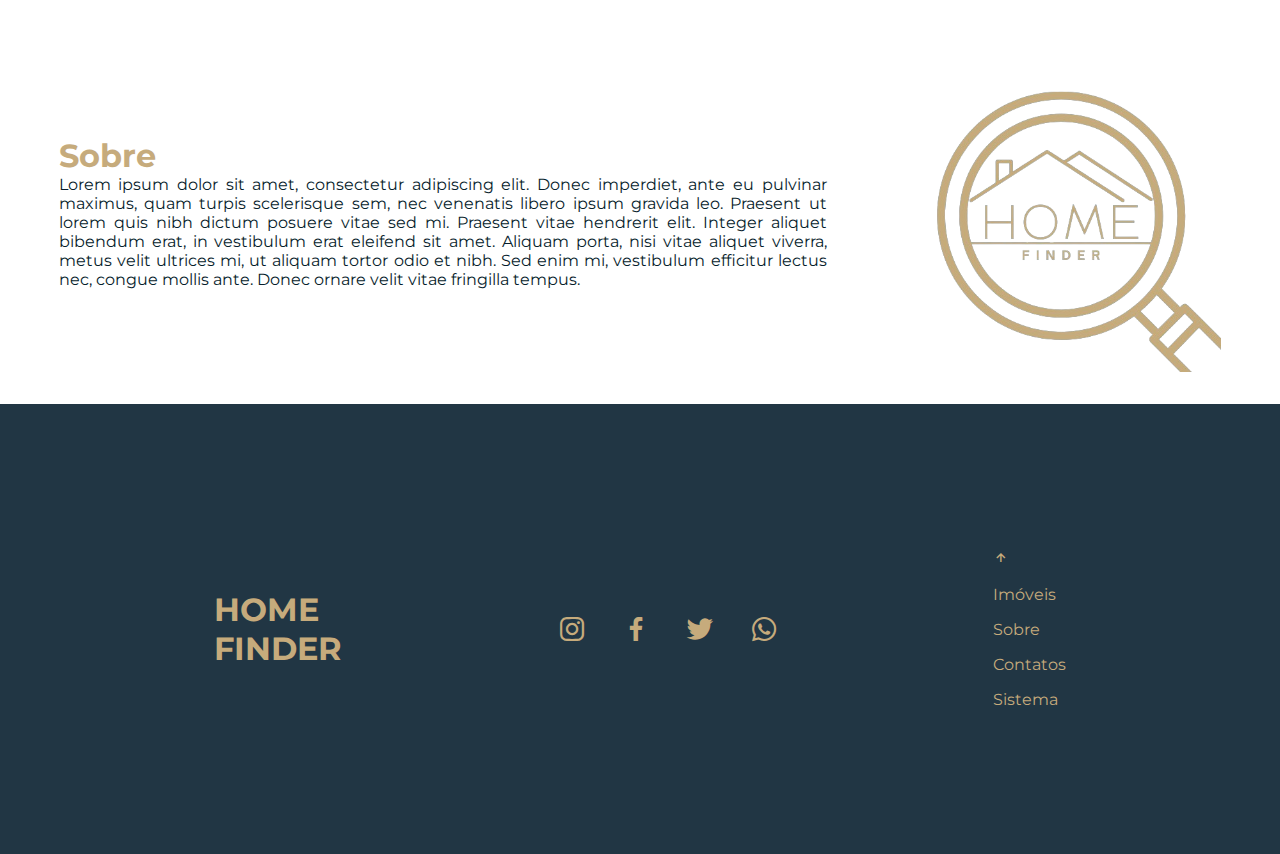
==== commit 2f894504: "contatos e login" ====
--- a/index.html
+++ b/index.html
@@ -31,8 +31,8 @@
             <ul>
                 <li><a href="#"><i class='bx bx-search'></i></a></li>
                 <li><a href="#imoveis">Imóveis</a></li>
-                <li><a href="#">Sobre</a></li>
-                <li><a href="#">Contatos</a></li>
+                <li><a href="#sobre">Sobre</a></li>
+                <li><a href="#contatos">Contatos</a></li>
             </ul>
         </nav>
 
@@ -273,9 +273,25 @@
         <img src="assets/images/logo.png" alt="">
     </div>
 
-    <div class="contatos">
+    <div class="contatos" id="contatos">
+        <div class="logo">
+            <h1>HOME</h1>
+            <h1>FINDER</h1>
+        </div>
         <div class="redes">
-            
+            <i class='bx bxl-instagram'></i>
+            <i class='bx bxl-facebook'></i>
+            <i class='bx bxl-twitter'></i>
+            <i class='bx bxl-whatsapp' ></i>
+        </div>
+        <div class="funcoes">
+            <ul>
+                <li><a href="#"><i class='bx bx-up-arrow-alt' ></i></a></li>
+                <li><a href="#imoveis">Imóveis</a></li>
+                <li><a href="#sobre">Sobre</a></li>
+                <li><a href="#contatos">Contatos</a></li>
+                <li><a href="login.php">Sistema</a></li>
+            </ul>
         </div>
     </div>
 </body>
--- a/assets/css/index.css
+++ b/assets/css/index.css
@@ -238,3 +238,31 @@
     background-color: transparent;
 }
 
+.contatos{
+    width: 100%;
+    height: 50vh;
+    display: flex;
+    justify-content: space-evenly;
+    align-items: center;
+    background-color: #213644;
+    color: #C6AB7C;
+}
+
+.contatos .redes{
+    font-size: 200%;
+    font-weight: 400;
+    gap: 2rem;
+    display: flex;
+    justify-content: space-evenly;
+    align-items: center;
+}
+
+.contatos .funcoes ul{
+    display: flex;
+    flex-direction:column;
+    gap: 1rem;
+}
+
+.contatos .funcoes ul a:hover{
+    border-bottom: 2px solid #C6AB7C;
+}
